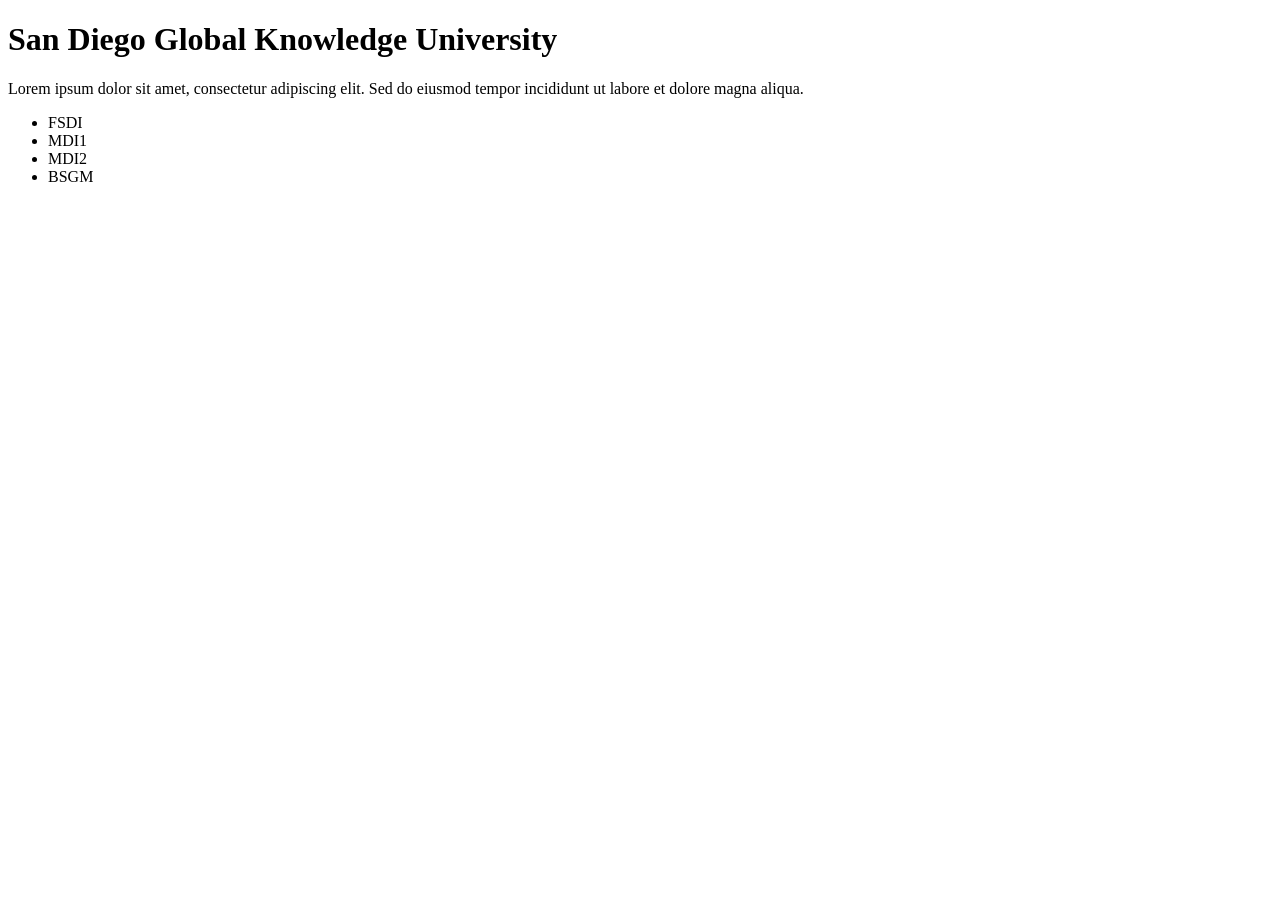
==== myBlog/index.html @ 85e7db05 "Add files via upload" ====
<!DOCTYPE html>
<html lang="en">
<head>
    <meta charset="UTF-8">
    <meta name="viewport" content="width=, initial-scale=1.0">
    <title>Document</title>
</head>
<body>
    <h1> San Diego Global Knowledge University </h1>
    <p> Lorem ipsum dolor sit amet, consectetur adipiscing elit. Sed do eiusmod tempor incididunt ut labore et dolore magna aliqua. </p>
    <ul>
        <li> FSDI </li>
        <li> MDI1 </li> 
        <li> MDI2 </li>
        <li> BSGM</li>
    </ul>

</body>
</html>
<!-- remember to close the tags-->
<!--i can just type " !" an it will spawn the html base code for me -->
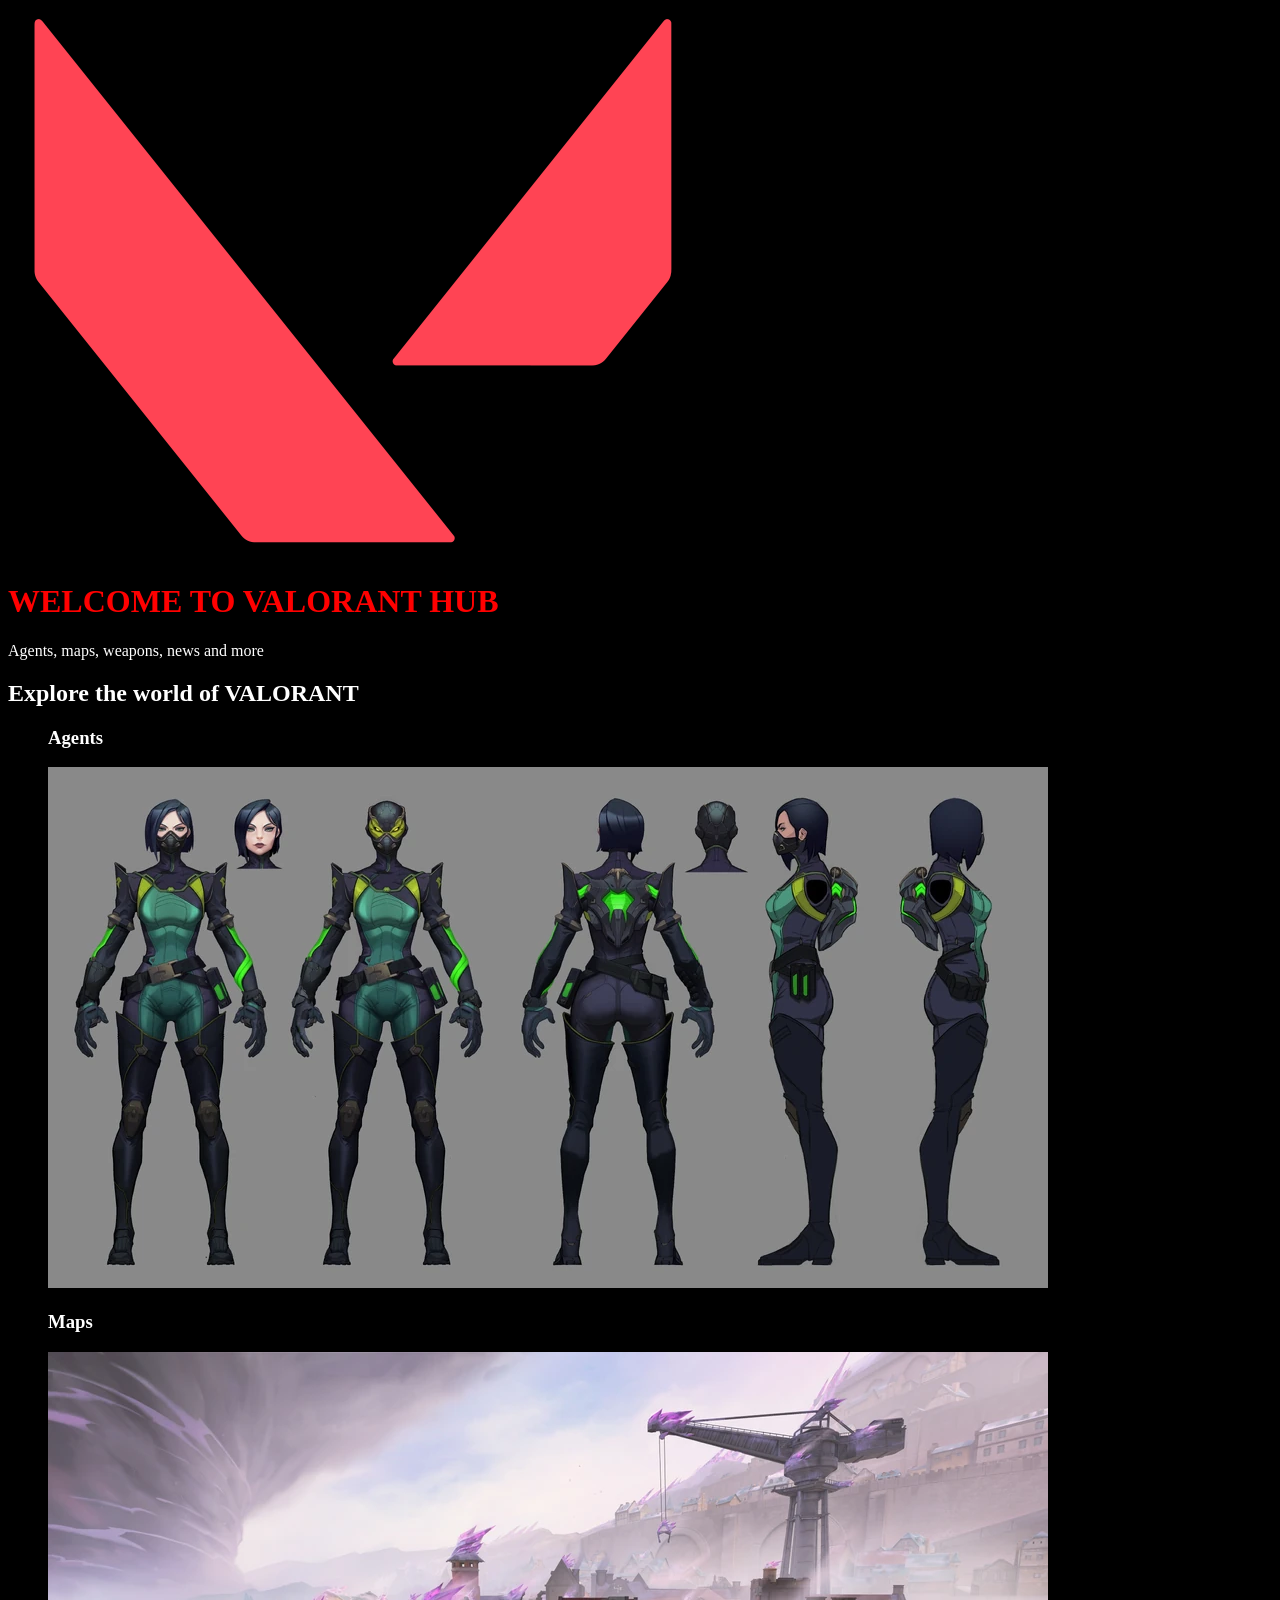
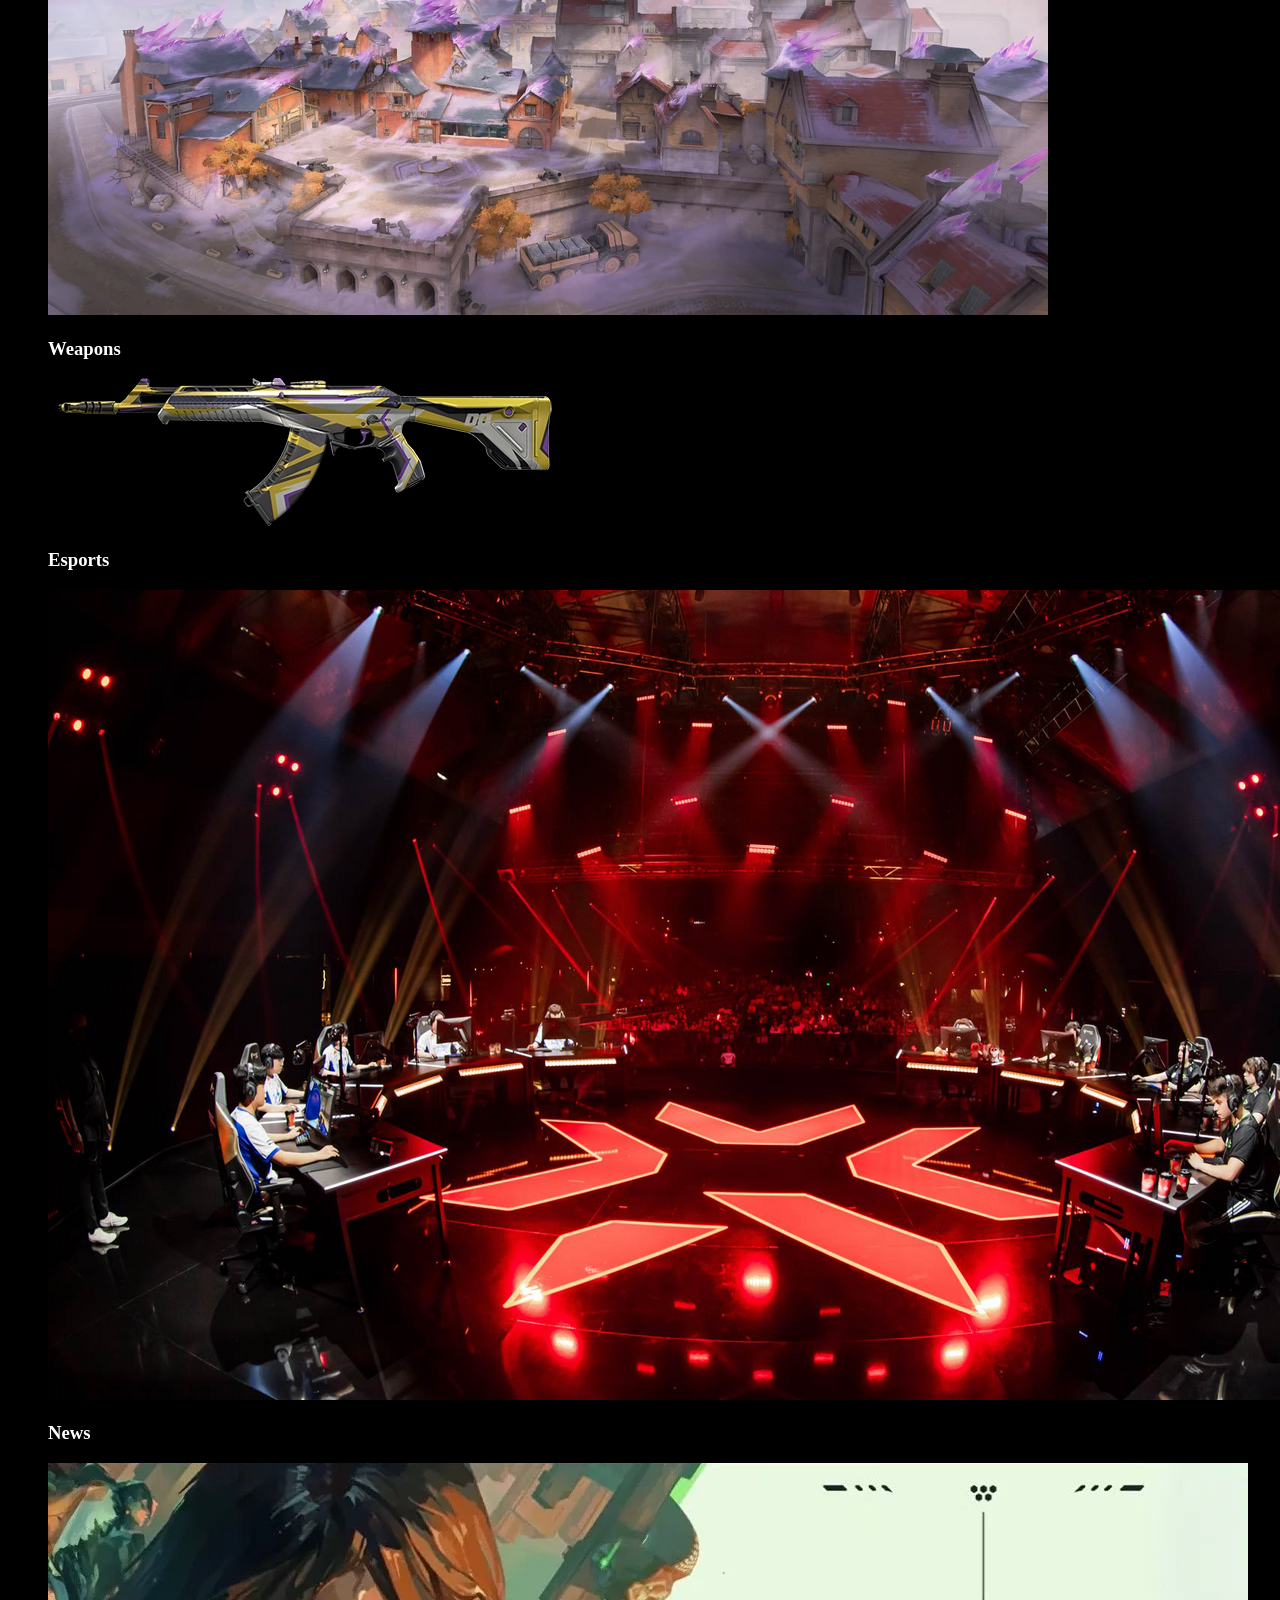
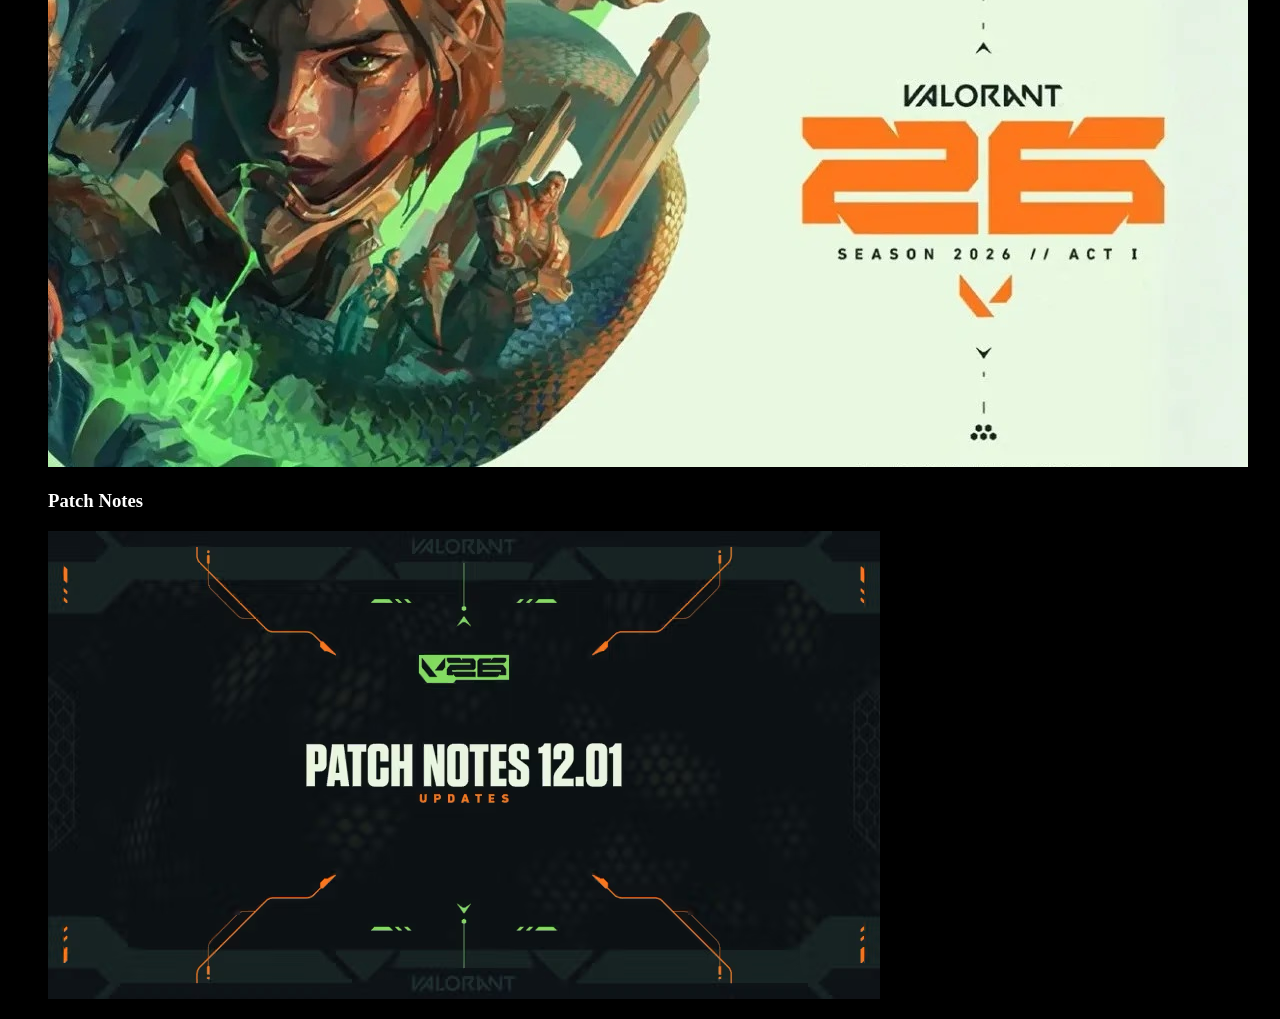
==== commit c17e8025: "Add files via upload I changed the Theme of the blog to VALORANT (first person shoorter game), the b" ====
--- a/myBlog/index.html
+++ b/myBlog/index.html
@@ -1,22 +1,42 @@
+<!-- remember to close the tags-->
+<!--i can just type " !" and it will spawn the html base code for me -->
+
 <!DOCTYPE html>
-<html lang="en">
+<!-- STRUGGLE #2: I successfully set the background color to black but now the text is not visible, do i need to change the text color one by one or there is a better/shorter/faster way? -->
+<html lang="en" style="background-color: black">
 <head>
     <meta charset="UTF-8">
     <meta name="viewport" content="width=, initial-scale=1.0">
-    <title>Document</title>
+    <title style="color: white"> VALORANT HUB </title>
 </head>
 <body>
-    <h1> San Diego Global Knowledge University </h1>
-    <p> Lorem ipsum dolor sit amet, consectetur adipiscing elit. Sed do eiusmod tempor incididunt ut labore et dolore magna aliqua. </p>
+    <!-- src - Specifies the source URL for external resources(img).
+        alt - Provides text for an image if it cannot be displayed.
+        STRUGGLE #1: the image is too large, how can i resize it and put it in the left upper corner? -->
+    <img src="logo.png" alt="Valorant Hub Logo">
+    <!-- id specifies the unique identifier for an element.
+        style specifies the CSS styles for the element -->
+    <h1 id="main-heading" style="color:red"> WELCOME TO VALORANT HUB </h1>
+    <p style="color: white"> Agents, maps, weapons, news and more </p>
+    <h2 style="color: white"> Explore the world of VALORANT </h2>
     <ul>
-        <li> FSDI </li>
-        <li> MDI1 </li> 
-        <li> MDI2 </li>
-        <li> BSGM</li>
+        <!-- STRUGGLE #3: "<li><h3...> is a good practice? or how can i make a list of headers? like a "-->
+        <li><h3 style="color: white"> Agents </h3></li>
+        <img src="agents-viper.webp" alt="Viper Agent Image">
+        <li><h3 style="color: white"> Maps </h3></li>
+        <img src="map-corrode.webp" alt="Corrode Map Image">
+        <li><h3 style="color: white"> Weapons </h3></li>
+        <img src="weapons-vandal.webp" alt="Vandal Weapon Image">
+        <li><h3 style="color: white"> Esports </h3></li>
+        <img src="valorant-esports.png" alt="Valorant Esports Image">
+        <li><h3 style="color: white"> News </h3></li>
+        <img src="valorant-news.jpg" alt="Valorant News Image">
+        <li><h3 style="color: white"> Patch Notes </h3></li>
+        <!-- .avif is a next-generation image format designed to make pictures on 
+        the web look better while using much less data-->
+        <img src="patch-notes.avif" alt="Patch Notes Image">
     </ul>
-
 </body>
 </html>
-<!-- remember to close the tags-->
-<!--i can just type " !" an it will spawn the html base code for me -->
 
+
